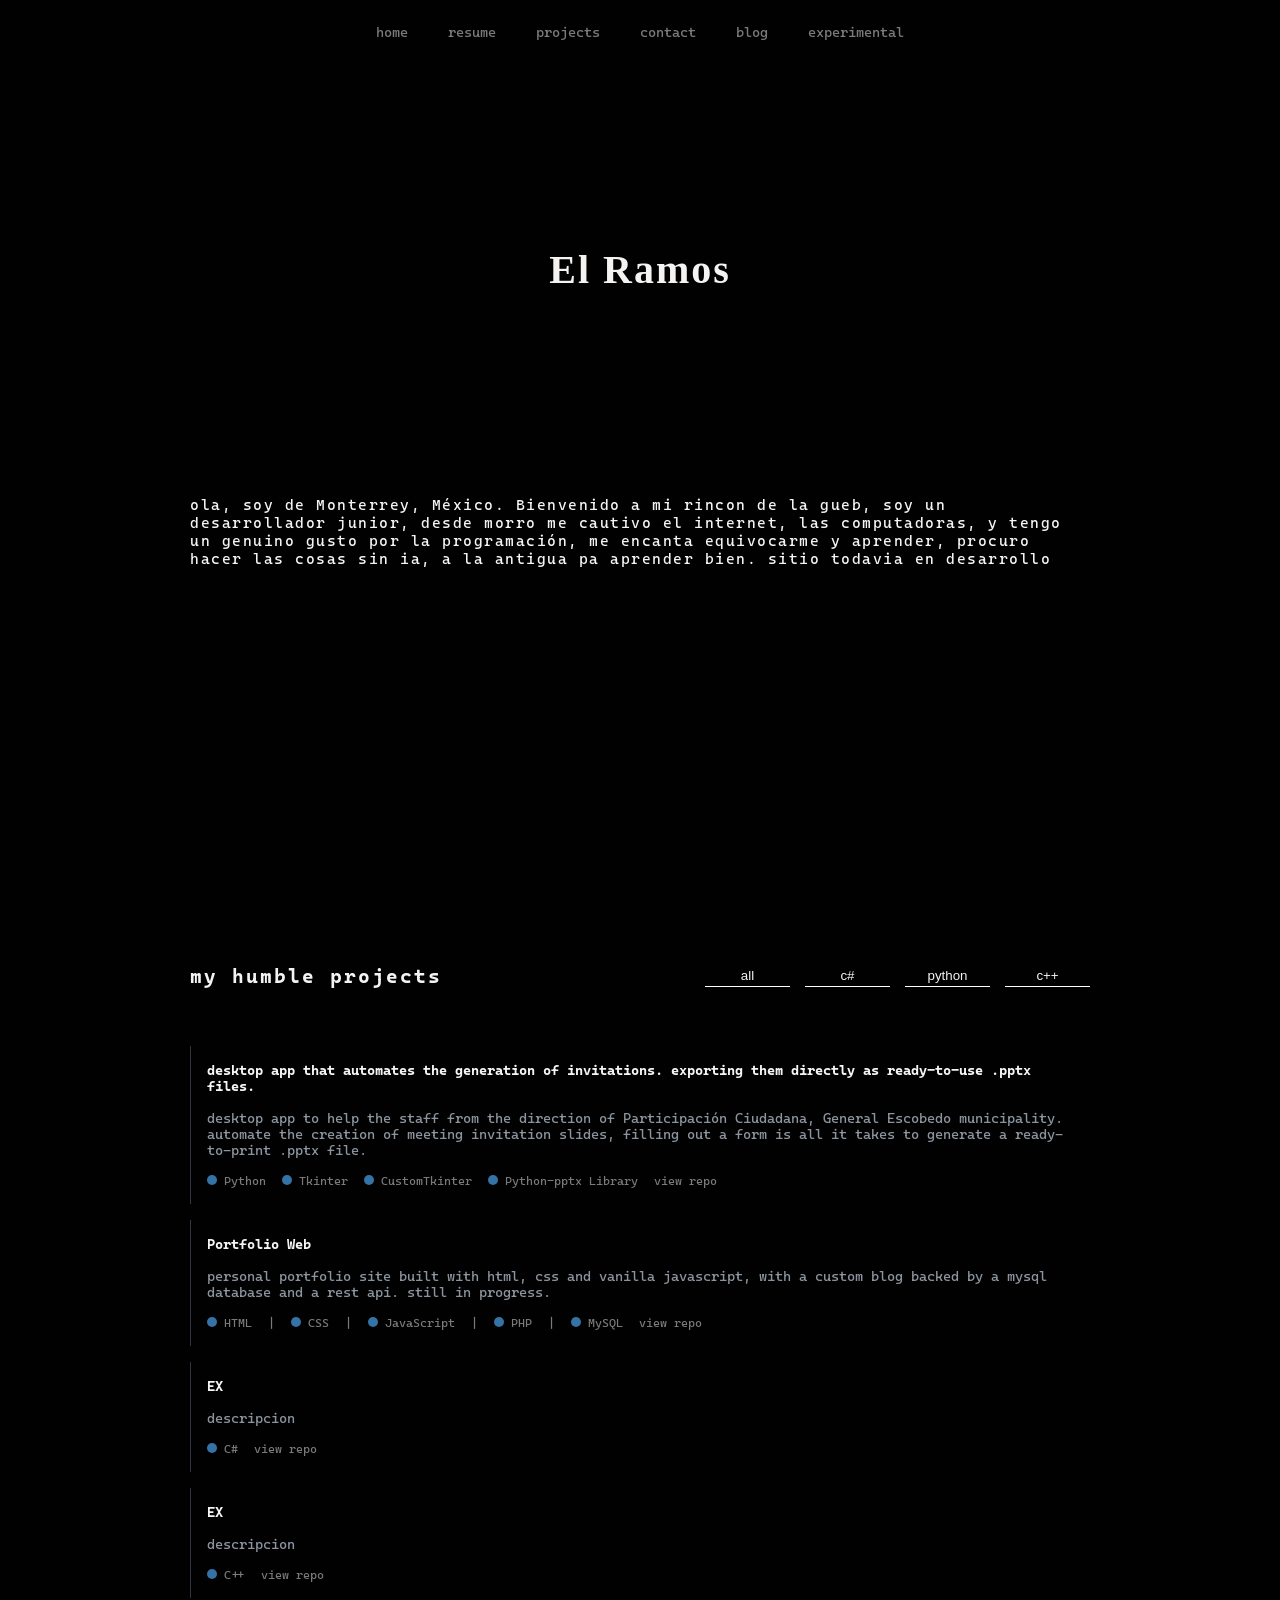
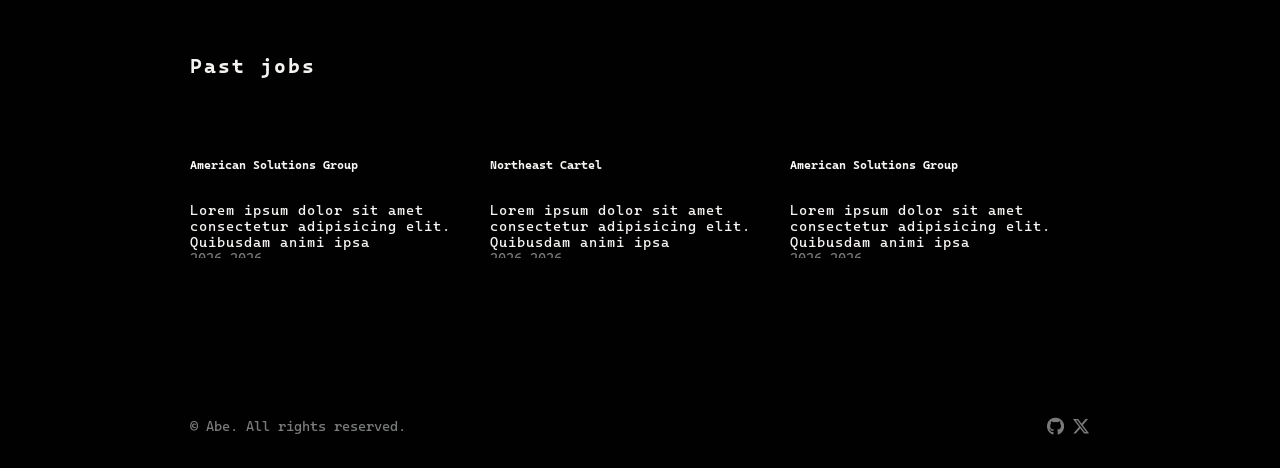
==== index.html @ aaf01628 "index fix" ====
<!DOCTYPE html>
<html lang="en">
<head>
<meta charset="UTF-8">
<meta name="viewport" content="width=device-width, initial-scale=1.0">
<title>Abe's site</title>
<link rel="stylesheet" href="https://cdnjs.cloudflare.com/ajax/libs/font-awesome/6.5.0/css/all.min.css">
<link rel="stylesheet" href="./style.css">

</head>
<body>
     <div class="navbar">
        <ul>
            <li><a href="./index.html">home</a></li>
            <li><a href="">resume</a></li>
            <li><a href="">projects</a></li>
            <li><a href="">contact</a></li>
            <li><a href="">blog</a></li>
            <li><a href="">experimental</a></li>
        </ul>

        
    </div>
<div class="contenedor">
       

    <div class="main">
        <h1>El Ramos</h1>
        <p>ola, soy de Monterrey, México. Bienvenido a mi rincon de la gueb, soy un desarrollador junior, desde morro me cautivo el internet, las computadoras, y tengo un genuino gusto por la programación, me encanta equivocarme y aprender, procuro hacer las cosas sin ia, a la antigua pa aprender bien. sitio todavia en desarrollo </p>

        <div id="music" class="music">
            <pre id="music-content">
            </pre>  
        </div>
 
    </div>

        
    
    <div class="projects">
        <div class="projects-header">
            <h2>my humble projects</h2>
            <div class="filtro-buttons">
                <button  data-filter="all">all</button>
                <button  data-filter="c#">c#</button>
                <button  data-filter="python">python</button>
                <button  data-filter="c++">c++</button>
            </div>
        </div>
        
        <div class="project-item" data-tag="c++">

            <div class="project-header">
                <a href="" class="project-name">desktop app that automates the generation of invitations. exporting them directly as ready-to-use .pptx files.</a>
            </div>

            <p class="project-desc">desktop app to help the staff from the direction of Participación Ciudadana, General Escobedo municipality. automate the creation of meeting invitation slides, filling out a form is all it takes to generate a ready-to-print .pptx file.</p>
            
            <div class="project-meta">
                <span class="lang"><span class="lang-dot"></span> Python</span>
                <span class="lang"><span class="lang-dot"></span> Tkinter</span>
                <span class="lang"><span class="lang-dot"></span> CustomTkinter</span>
                <span class="lang"><span class="lang-dot"></span> Python-pptx Library   </span>


                <a class="project-github" href="https://github.com/BrahaME123/pptx-template-powerpoint">view repo</a>
                
            </div>

        </div>


        <div class="project-item" data-tag="python">

            <div class="project-header">
                <a href="" class="project-name">Portfolio Web</a>
            </div>

            <p class="project-desc">personal portfolio site built with html, css and vanilla javascript, with a custom blog backed by a mysql database and a rest api. still in progress.</p>

            
            <div class="project-meta">
                <span class="lang"><span class="lang-dot"></span> HTML</span>
|               <span class="lang"><span class="lang-dot"></span> CSS</span>
|               <span class="lang"><span class="lang-dot"></span> JavaScript</span>
|               <span class="lang"><span class="lang-dot"></span> PHP</span>
|               <span class="lang"><span class="lang-dot"></span> MySQL</span>
                <a class="project-github" href="#">view repo</a>
                
            </div>

        </div>
        <div class="project-item" data-tag="c#">

            <div class="project-header">
                <a href="" class="project-name">EX</a>
            </div>

            <p class="project-desc">descripcion</p>
            
            <div class="project-meta">
                <span class="lang"><span class="lang-dot"></span> C#</span>
                <a class="project-github" href="#">view repo</a>
            </div>

        </div>

        <div class="project-item" data-tag="c++">

            <div class="project-header">
                <a href="" class="project-name">EX</a>
            </div>

            <p class="project-desc">descripcion</p>
            
            <div class="project-meta">
                <span class="lang"><span class="lang-dot"></span> C++</span>
                <a class="project-github" href="#">view repo</a>

            </div>
        </div>
        
        
         <div class="experiencia">
        <h2>Past jobs</h2>
        <div class="experiencia-contenedor">
            <div class="exp-card">
                <h5>American Solutions Group</h5>
                <p>Lorem ipsum dolor sit amet consectetur adipisicing elit. Quibusdam animi ipsa </p>
                <span>2026-2026</span>
            </div>

            <div class="exp-card">
                <h5>Northeast Cartel</h5>
                <p>Lorem ipsum dolor sit amet consectetur adipisicing elit. Quibusdam animi ipsa </p>
                <span>2026-2026</span>

            </div>                    

            <div class="exp-card">
                <h5>American Solutions Group</h5>
                <p>Lorem ipsum dolor sit amet consectetur adipisicing elit. Quibusdam animi ipsa </p>
                <span>2026-2026</span>
            </div>
            
        </div>
    </div>


    <div class="socials">

        
    </div>

    </div>

   
    
    <footer>
        <div class="foot-contenedor">
            <p>&copy; Abe. All rights reserved.</p>
            <div class="foot-socials">
                <a href="https://github.com/BrahaME123">    <i class="fa-brands fa-github"></i></a>
                <a href="https://x.com/AParza"><i class="fa-brands fa-x-twitter"></i></a>
            </div>
        </div>
    </footer>

</div>   
<script src="https://code.jquery.com/jquery-3.7.1.min.js"></script>
<script src="js/nowplaying.js"></script> 
<script src="js/filtro.js"></script>

</body>
</html>
---- style.css ----
@import url('https://fonts.googleapis.com/css2?family=Cascadia+Code:ital,wght@0,200..700;1,200..700&display=swap');
*{
    margin:0;
    padding:0;
    box-sizing: border-box;    
}
:root{
    --gray:#787b79;
    --background:#010101;
    --header:#4a4a4a;
    --text:#F5F3F1;
    --title:#eeb7eb;
    --command:#68ff99;
    --error:#ff8383;





}

body{
    font-family: 'Cascadia Code', monospace, 'Verdana';
    background-color:var(--background);
    color: var(--text);
    font-size: 14px;

}


.contenedor{
    max-width:900px;
    
    margin:0 auto;

}

a{
    text-decoration: none;
    transition:
        color 0.1s ease;
    
    color: var(--gray);
}

a:hover{
    color:#ababab
}
::-webkit-scrollbar{
    width: 0px;
    
}


.navbar{
    padding:1.5rem 0;

}

.navbar ul{
    display:flex;
    justify-content:center;
    justify-items:center;
}
.navbar li{
    list-style: none;
    padding: 0 20px;
}


.main{
    height: 100vh;
    display:flex;
    flex-direction:column;
    justify-content:space-evenly;
    align-items:center;
    padding-bottom: 5rem;   
}
.main h1{
    font-family: 'Times New Roman', Times, serif;
    letter-spacing: 2px;
    font-size:40px;
    padding:2rem 0;
    font-weight:900;
}
.main p{
    letter-spacing: 1.5px;
    font-size: 15px;
    padding-top: 20px;
}

.projects{
    transition: all 0.2s ease-in;
    display:flex;
    flex-direction:column;

}
.projects-header{
    display: flex;
    
    flex-direction: row;
    justify-content: space-between;
    align-items: center;
    margin-bottom: 50px;

}
.projects h2{
    font-size:20px;
    
    align-self:start;
    letter-spacing:2px;
}
.project-github{
    display:flex;
    align-items:center;
}
.project-item{
    padding:1rem 1rem;
    margin: 0.5rem 0;
    border-left:1px solid #30363d;
}

.project-header{
    display:flex;
    align-items:center;
    gap:0.5rem;
}
.project-name{
    font-weight:900;
    color: #F4F4F4 ;
    text-decoration:none;
}

.project-desc{
    color:#8b949e;
    font-size:0.875rem;
    margin:1rem 0;

}

.project-meta{
    display:flex;
    gap:1rem;
    font-size:0.75rem;
    color:var(--gray);
}
.lang-dot{
    display:inline-block;
    width:10px; height:10px;
    border-radius:50%;
    background:#3572A5;

}
.foot-contenedor{
    display:flex;
    flex-direction: row;
    padding:2rem 0;
    color: var(--gray);
    
    justify-content:space-between;
}
.footer{
    background-color:red;
    color: var(--gray);
}
.footer p{
    color:var(--gray);
    text-align:center;

}
i{
    font-size: 18px;
}

.filtro-buttons{
    display: flex;
    justify-content: center;
    align-items: center;
    gap: 15px;
    
}
button{
    
    width: 85px;
    padding:3px;
    background-color: transparent;
    border: none;
    border-bottom: 1px solid white;
    color: var(--text);
}
button:hover{
    background-color: var(--header);
    
}


.mensaje{
    display: flex;
    padding-top: 5rem;
    flex-direction: column;    
    justify-content: center;
    align-items: center;
}
.mensaje-contenedor{

    width: 600px;
    padding: 20px;
}
.mensaje-contenedor form{
    display: flex;
    flex-direction: column;
    gap: 12px;
}

.mensaje-contenedor button{
    margin: 0 auto;
}
.mensaje-contenedor textarea {
    background-color: var(--background);
    border: none;
    color: var(--text);
}

.mensaje-contenedor input{
    color: var(--text);
    background-color: var(--background);
    border: none;
}




.experiencia{
    padding: 3rem 0;
}


.experiencia-contenedor{

    display: flex;
    justify-content: space-between;
    align-items: center;
    padding: 5rem 0;

}
.exp-card{
    height: 100px;
    overflow: hidden;
    
}
.exp-card span{
    color: var(--gray);
}
.exp-card p{
    padding-top: 30px   ;
    letter-spacing: 1px;
}
.music-container {
    display: flex;
    justify-content: space-evenly;
    align-items: center;
    flex-direction: row;
    gap: 8px;
}

.music {
    width: 100%;

}

.music-header {
    display: flex;
    align-items: center;
    justify-content: center;
    gap: 6px;
    font-size: 1rem;
    letter-spacing: 1.5px;
    margin-bottom: 2rem;
}

.music-header h4 {
    margin: 0;
    font-size: 1rem;
    letter-spacing: 1.5px;
    text-transform: uppercase;
    opacity: 0.7;
}

.music-icon {
    color: var(--text-secondary, #8a8a8a);
    opacity: 0.7;
}

.music-content {
    display: flex;
    flex-direction: row;
    gap: 1rem;
    color: var(--command);
    background-color: var(--background-secondary, #1a1a1a);
    padding:1rem;
}

.cover {
    width: 50px;
    height: 50px;

    object-fit: cover;
    border-radius: 4px;
    border: 1px solid var(--border, #333);
}

.track-info {
    display: flex;
    flex-direction: column;
    gap: 2px;
}

.track-name {
    font-size: 0.9rem;
    font-weight: 600;
    letter-spacing: 1px;
}

.artist-name {
    font-size: 1.1rem;
    opacity: 0.7;
}

.status {
    font-size: 0.75rem;
    text-transform: lowercase;
    opacity: 0.6;
    letter-spacing: 1px;
}

.status.is-live {
    color: var(--accent, #5fbf8e);
    opacity: 1;
    display: inline-flex;
    align-items: center;
    gap: 6px;
}

.status.is-live::before {
    content: "";
    width: 6px;
    height: 6px;
    border-radius: 50%;
    background: currentColor;
    animation: pulse 1.5s infinite ease-in-out;
}

@keyframes pulse {
    0%, 100% { opacity: 1; transform: scale(1); }
    50% { opacity: 0.4; transform: scale(0.8); }
}




@media (max-width: 768px) {
    .contenedor {
        padding: 0 1.2rem;
    }

    .navbar ul {
        flex-wrap: wrap;
        gap: 8px;
    }
    .navbar li {
        padding: 0 10px;
    }

    .main {
        height: auto;
        padding: 4rem 0 3rem;
        gap: 2rem;
    }
    .main h1 {
        font-size: 28px;
        text-align: center;
    }
    .main p {
        font-size: 14px;
    }

    .projects-header {
        flex-direction: column;
        align-items: flex-start;
        gap: 1rem;
    }
    .filtro-buttons {
        flex-wrap: wrap;
        justify-content: flex-start;
    }
    button {
        width: auto;
        padding: 5px 10px;
    }

    .music-content {
        flex-direction: column;
        align-items: center;
        text-align: left;
    }
       
    .cover {
        width: 50px;
        height: 50px;
        object-fit: cover;
        border-radius: 4px;
        border: 1px solid var(--border, #333);
    }

    .experiencia-contenedor {
        flex-direction: column;
        gap: 2rem;
        padding: 2rem 0;
    }
    .exp-card {
        height: auto;
        width: 100%;
    }

    .mensaje-contenedor {
        width: 100%;
        padding: 10px;
    }

    .foot-contenedor {
        flex-direction: column;
        gap: 1rem;
        text-align: center;
        align-items: center;
    }
}

@media (max-width: 480px) {
    .main h1 {
        font-size: 22px;
    }
    .navbar li {
        padding: 0 6px;
        font-size: 13px;
    }
    .track-name {
        font-size: 0.8rem;
    }
    .artist-name {
        font-size: 0.95rem;
    }
}
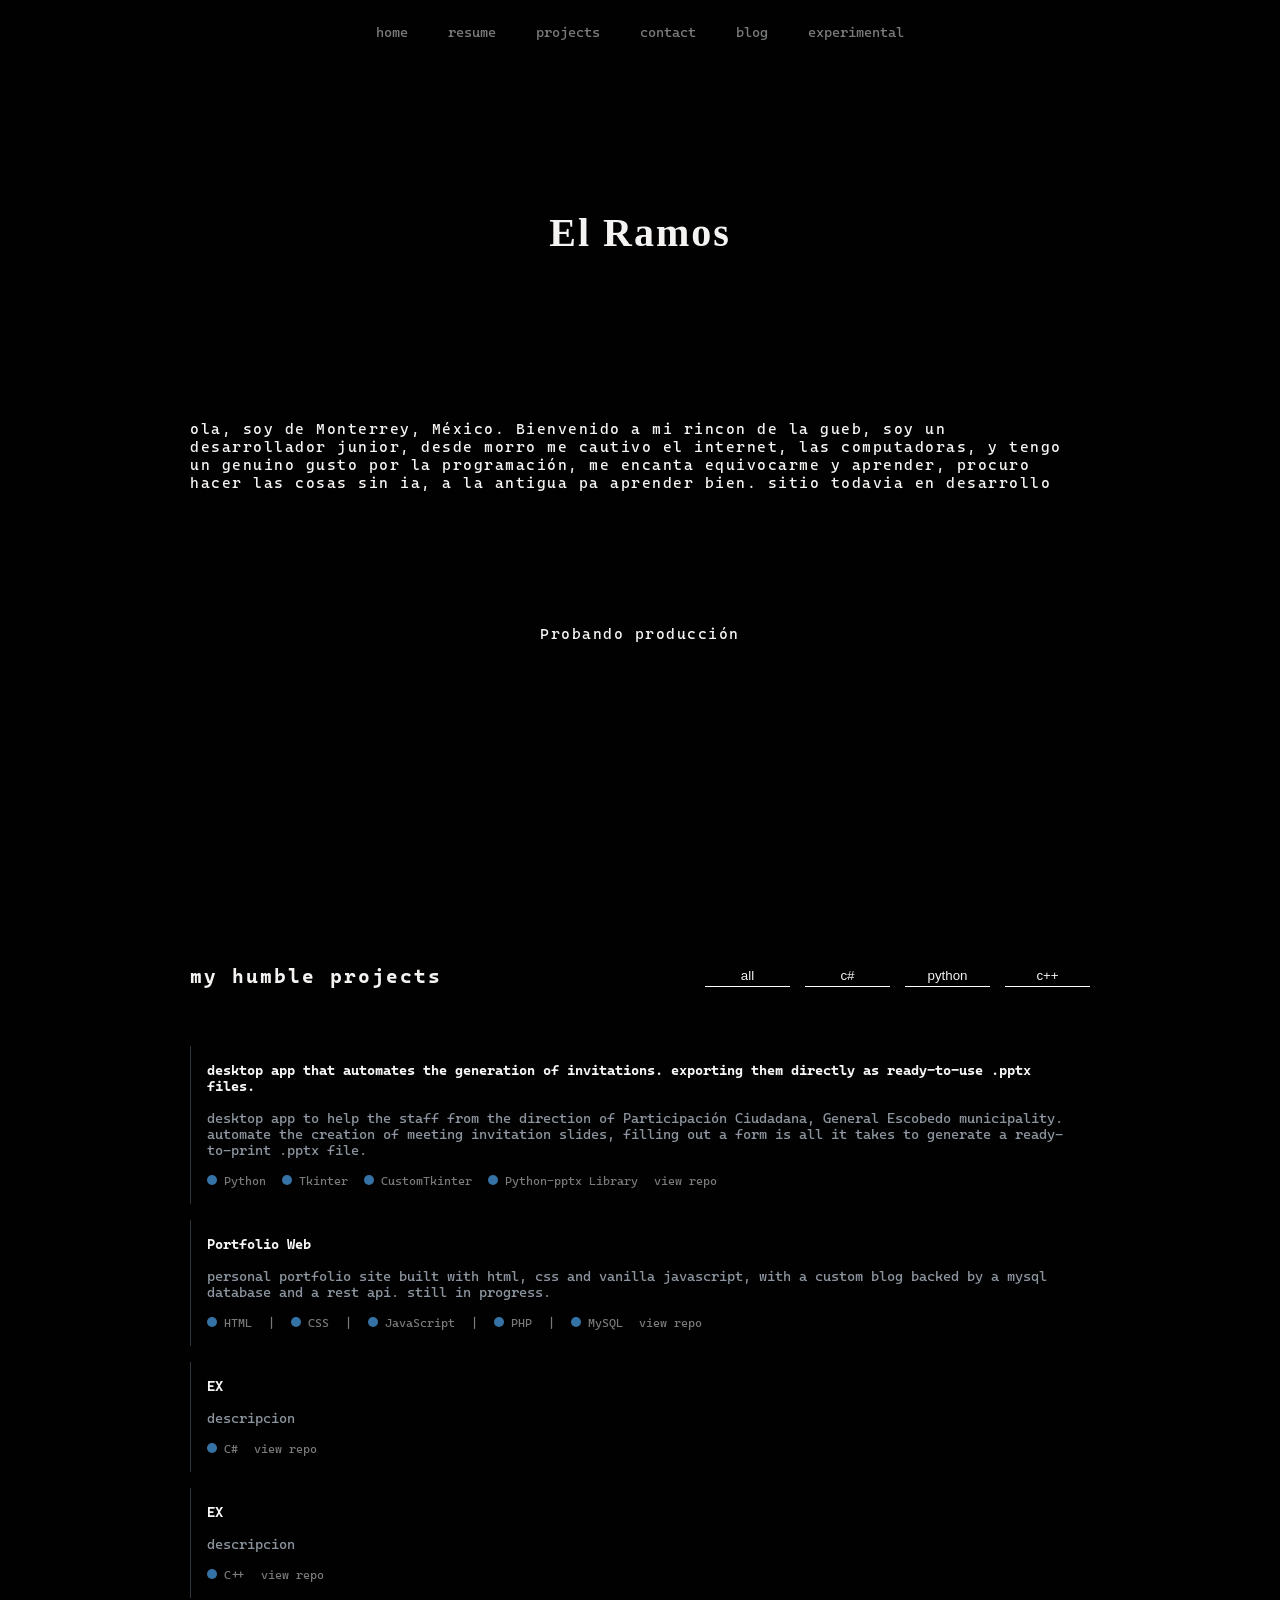
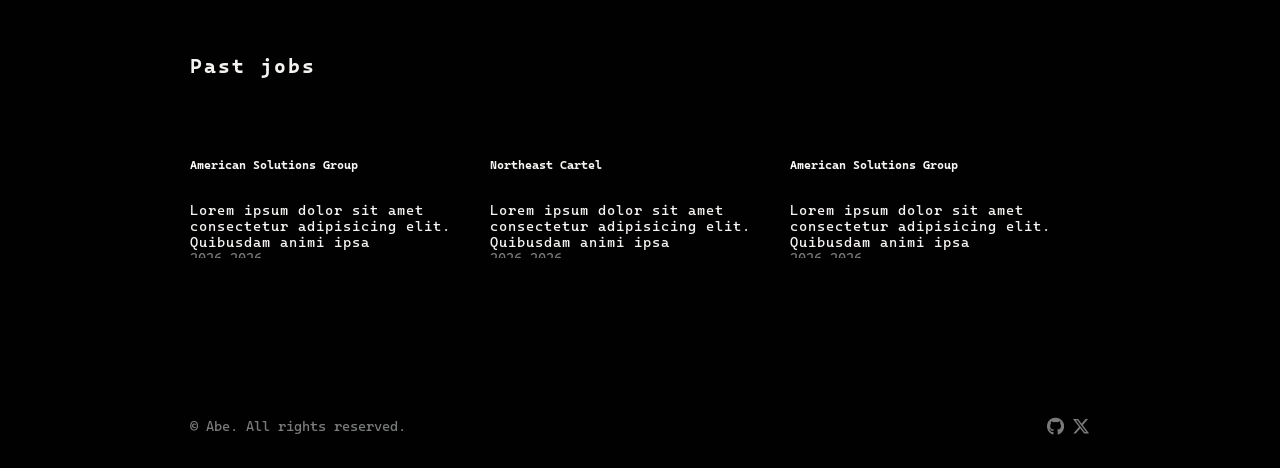
==== commit 36ae18f1: "prueba" ====
--- a/index.html
+++ b/index.html
@@ -27,7 +27,7 @@
     <div class="main">
         <h1>El Ramos</h1>
         <p>ola, soy de Monterrey, México. Bienvenido a mi rincon de la gueb, soy un desarrollador junior, desde morro me cautivo el internet, las computadoras, y tengo un genuino gusto por la programación, me encanta equivocarme y aprender, procuro hacer las cosas sin ia, a la antigua pa aprender bien. sitio todavia en desarrollo </p>
-
+        <p>Probando producción</p>
         <div id="music" class="music">
             <pre id="music-content">
             </pre>  
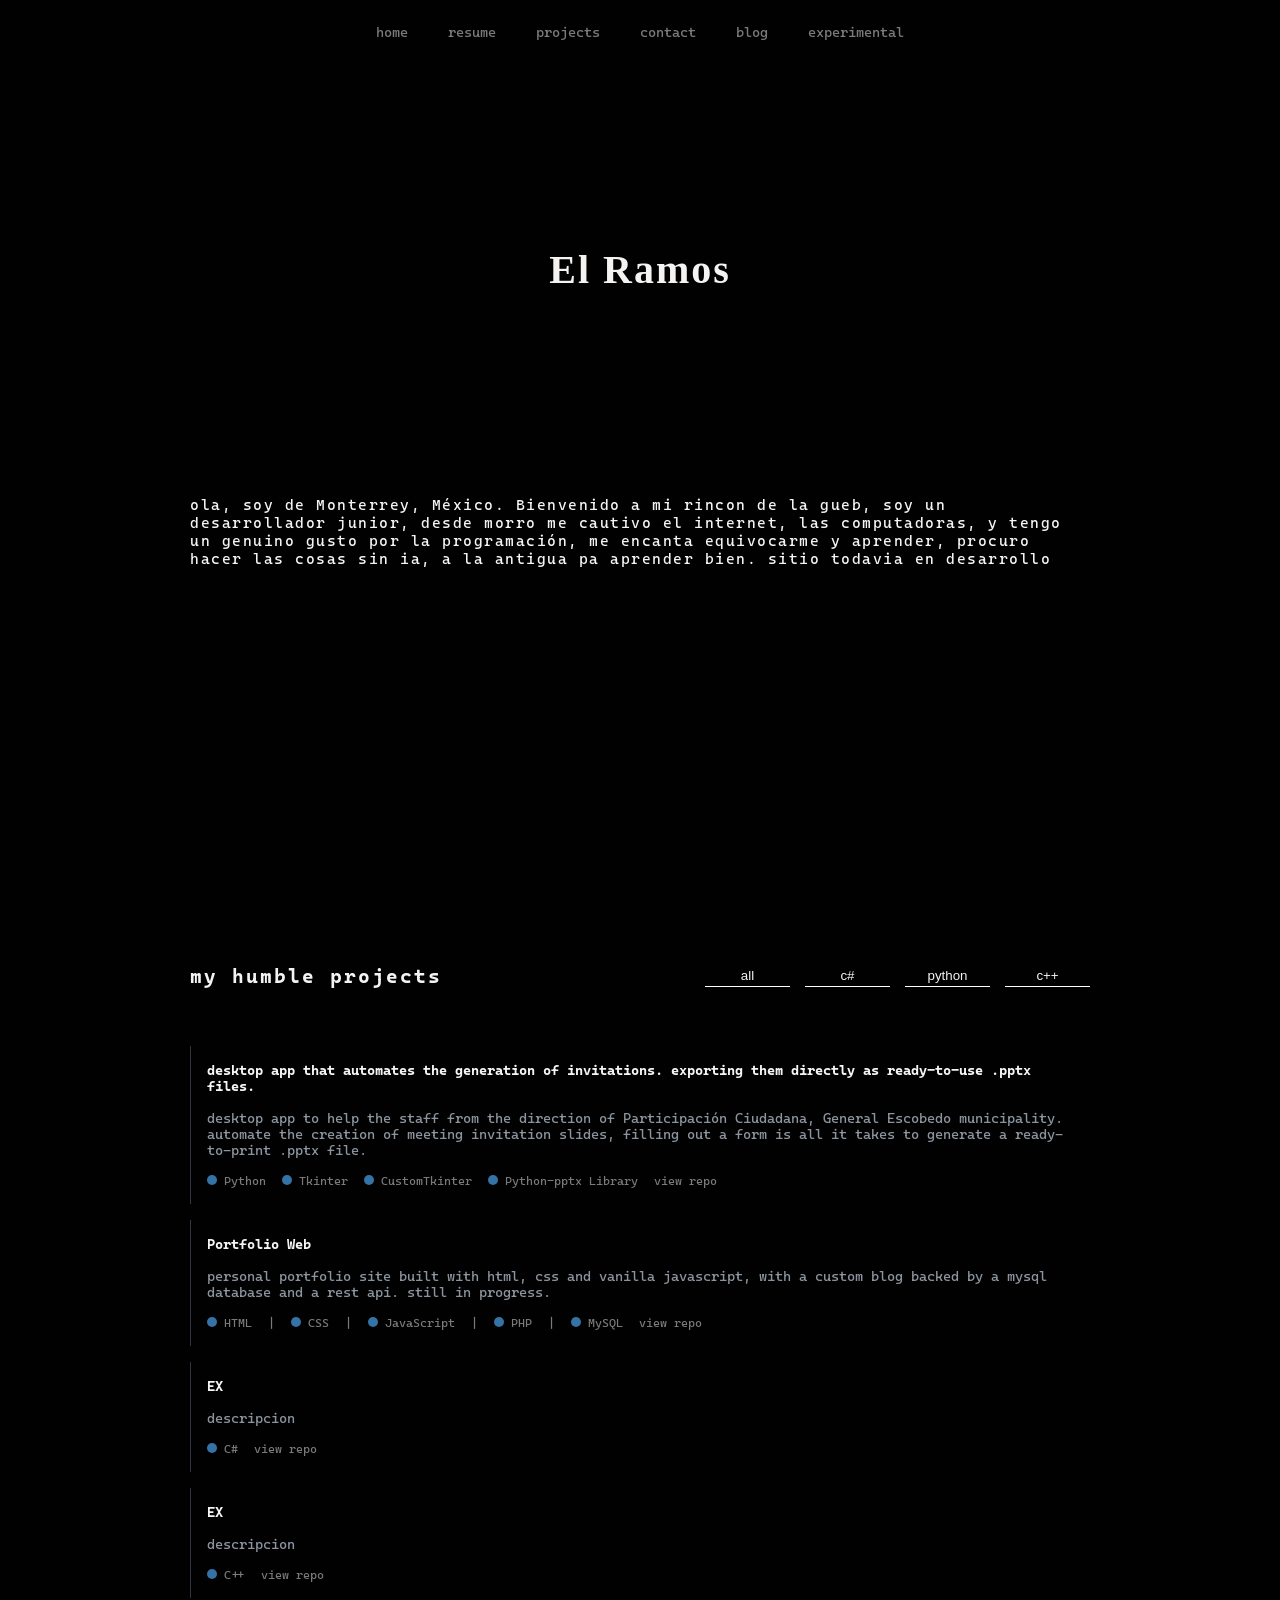
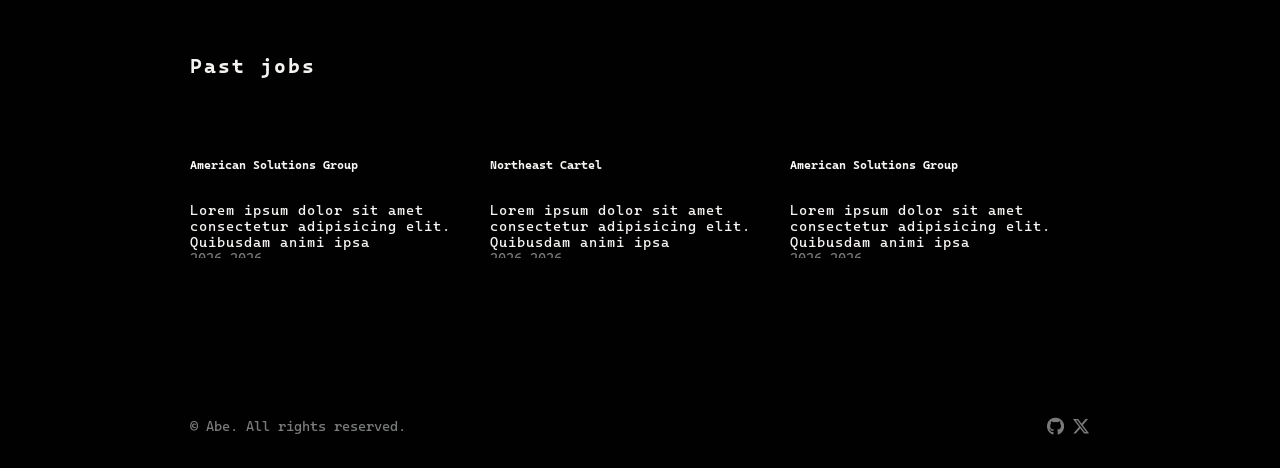
==== commit 6152fa97: "fix prueba" ====
--- a/index.html
+++ b/index.html
@@ -27,7 +27,6 @@
     <div class="main">
         <h1>El Ramos</h1>
         <p>ola, soy de Monterrey, México. Bienvenido a mi rincon de la gueb, soy un desarrollador junior, desde morro me cautivo el internet, las computadoras, y tengo un genuino gusto por la programación, me encanta equivocarme y aprender, procuro hacer las cosas sin ia, a la antigua pa aprender bien. sitio todavia en desarrollo </p>
-        <p>Probando producción</p>
         <div id="music" class="music">
             <pre id="music-content">
             </pre>  
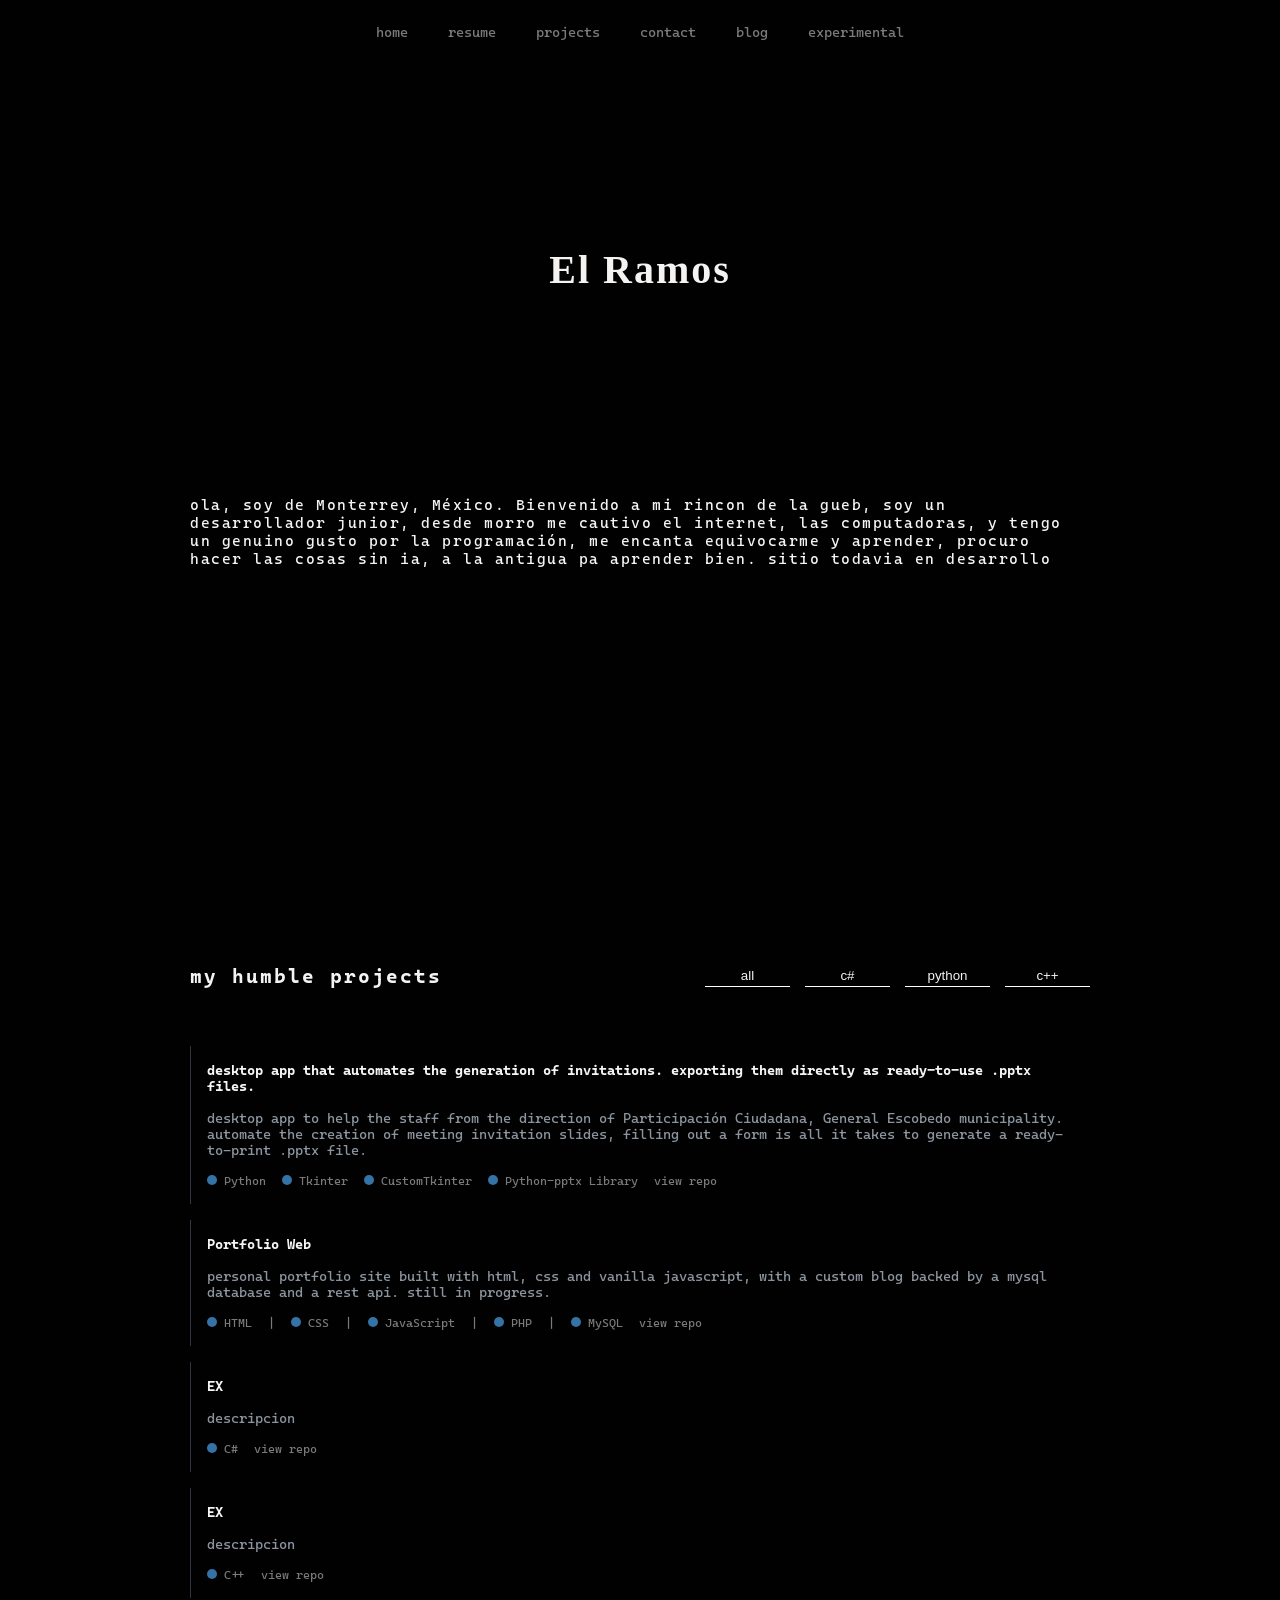
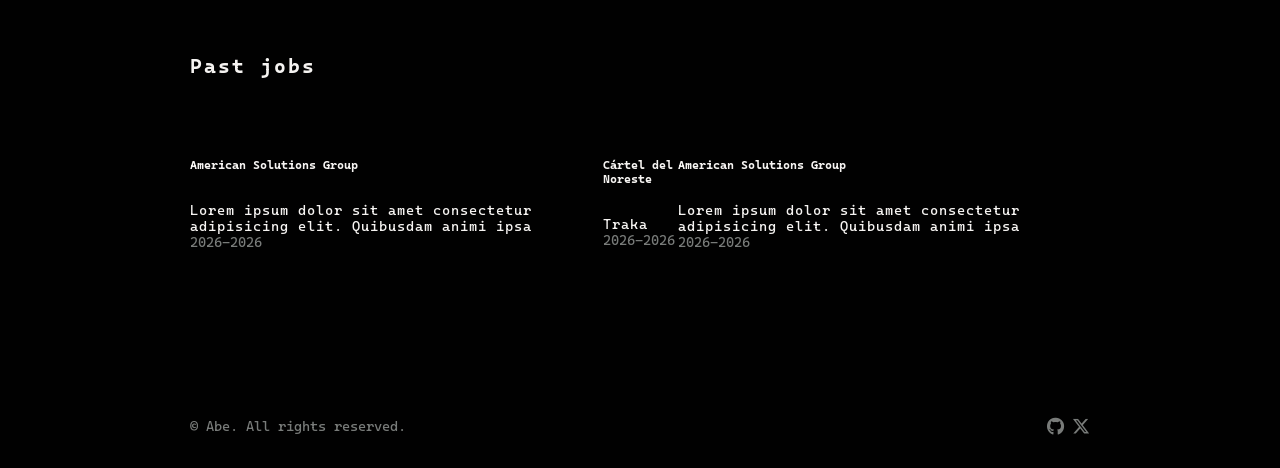
==== commit 7e81f39e: "xd" ====
--- a/index.html
+++ b/index.html
@@ -31,7 +31,6 @@
             <pre id="music-content">
             </pre>  
         </div>
- 
     </div>
 
         
@@ -130,8 +129,8 @@
             </div>
 
             <div class="exp-card">
-                <h5>Northeast Cartel</h5>
-                <p>Lorem ipsum dolor sit amet consectetur adipisicing elit. Quibusdam animi ipsa </p>
+                <h5>Cártel del Noreste</h5>
+                <p>Traka</p>
                 <span>2026-2026</span>
 
             </div>                    
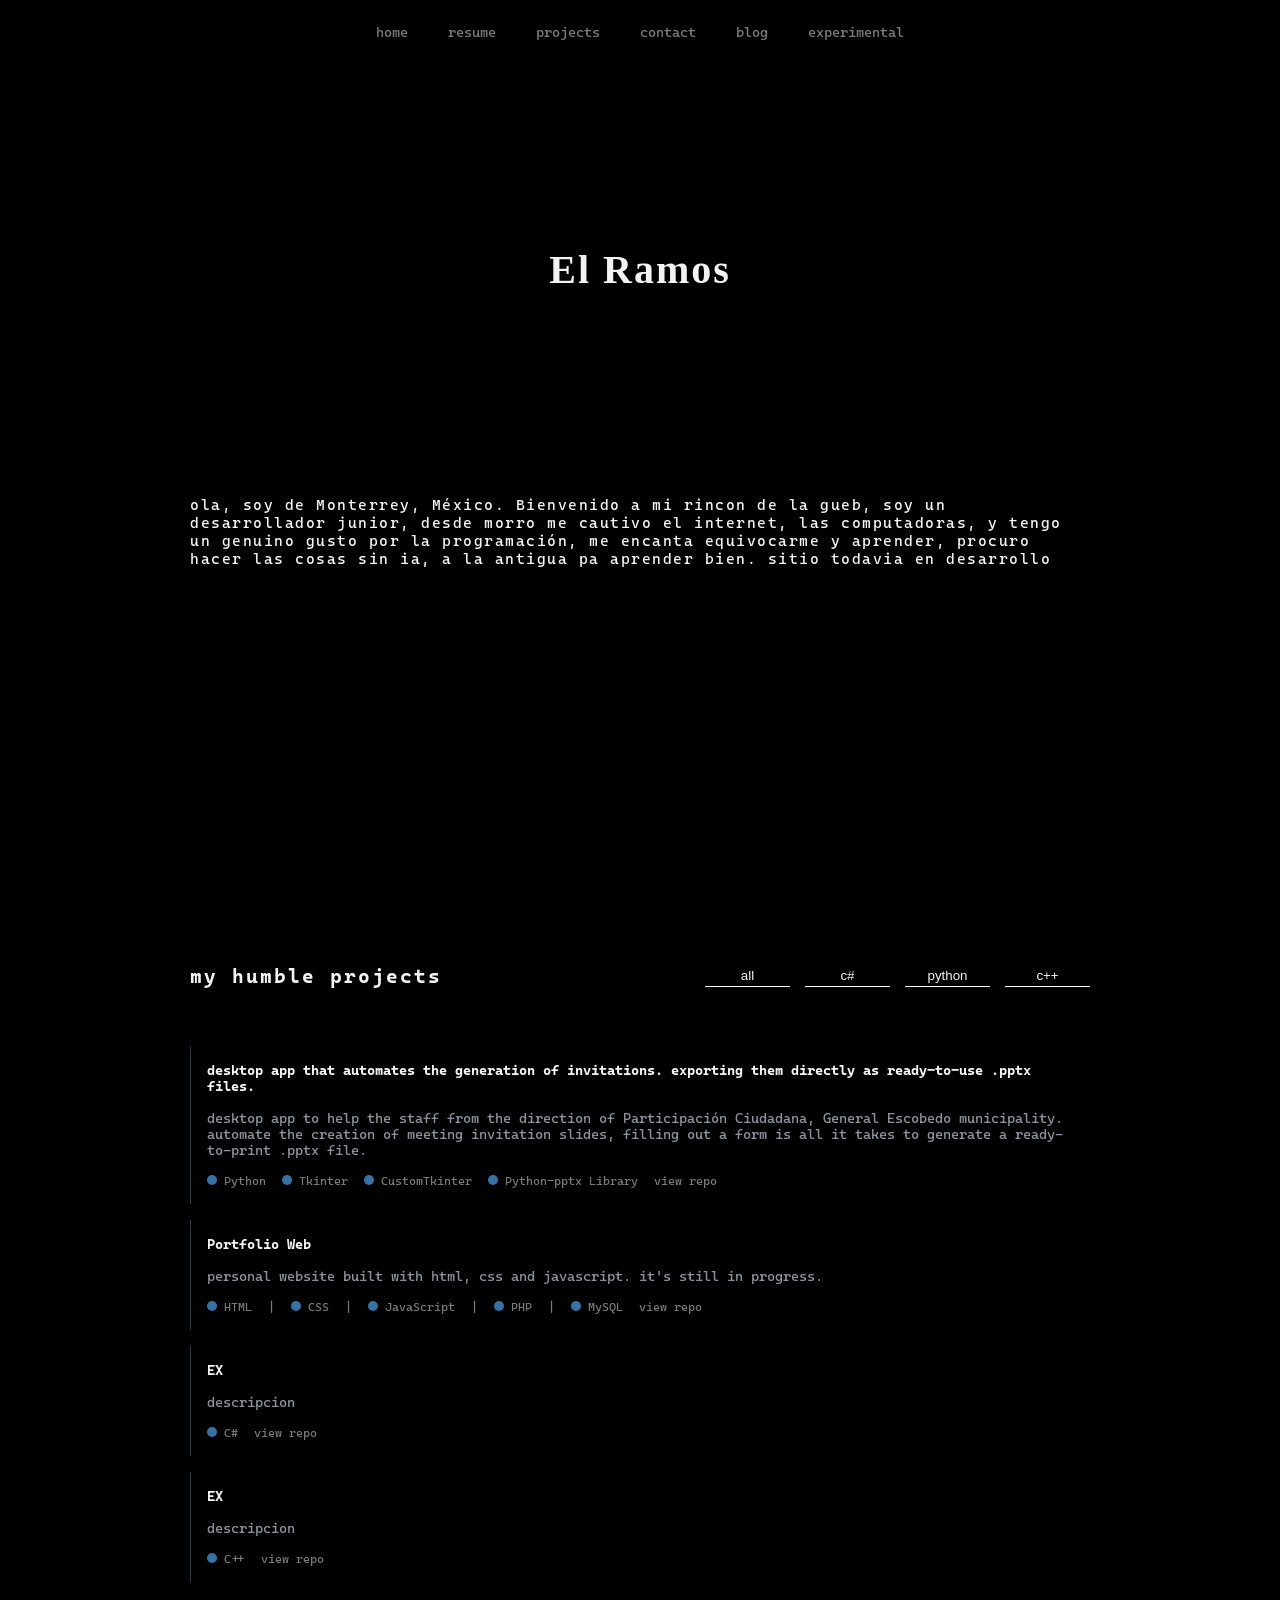
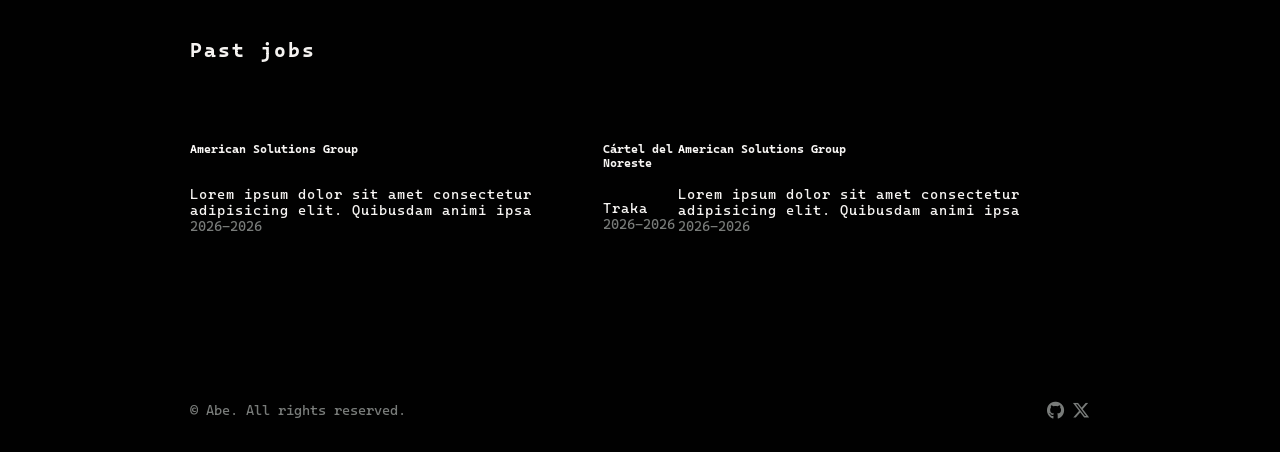
==== commit cbde52cd: "fix html" ====
--- a/index.html
+++ b/index.html
@@ -74,7 +74,7 @@
                 <a href="" class="project-name">Portfolio Web</a>
             </div>
 
-            <p class="project-desc">personal portfolio site built with html, css and vanilla javascript, with a custom blog backed by a mysql database and a rest api. still in progress.</p>
+            <p class="project-desc">personal website built with html, css and javascript. it's still in progress.</p>
 
             
             <div class="project-meta">
--- a/style.css
+++ b/style.css
@@ -245,7 +245,8 @@
 }
 .exp-card{
     height: 100px;
-    overflow: hidden;
+
+    overflow:visible;
     
 }
 .exp-card span{
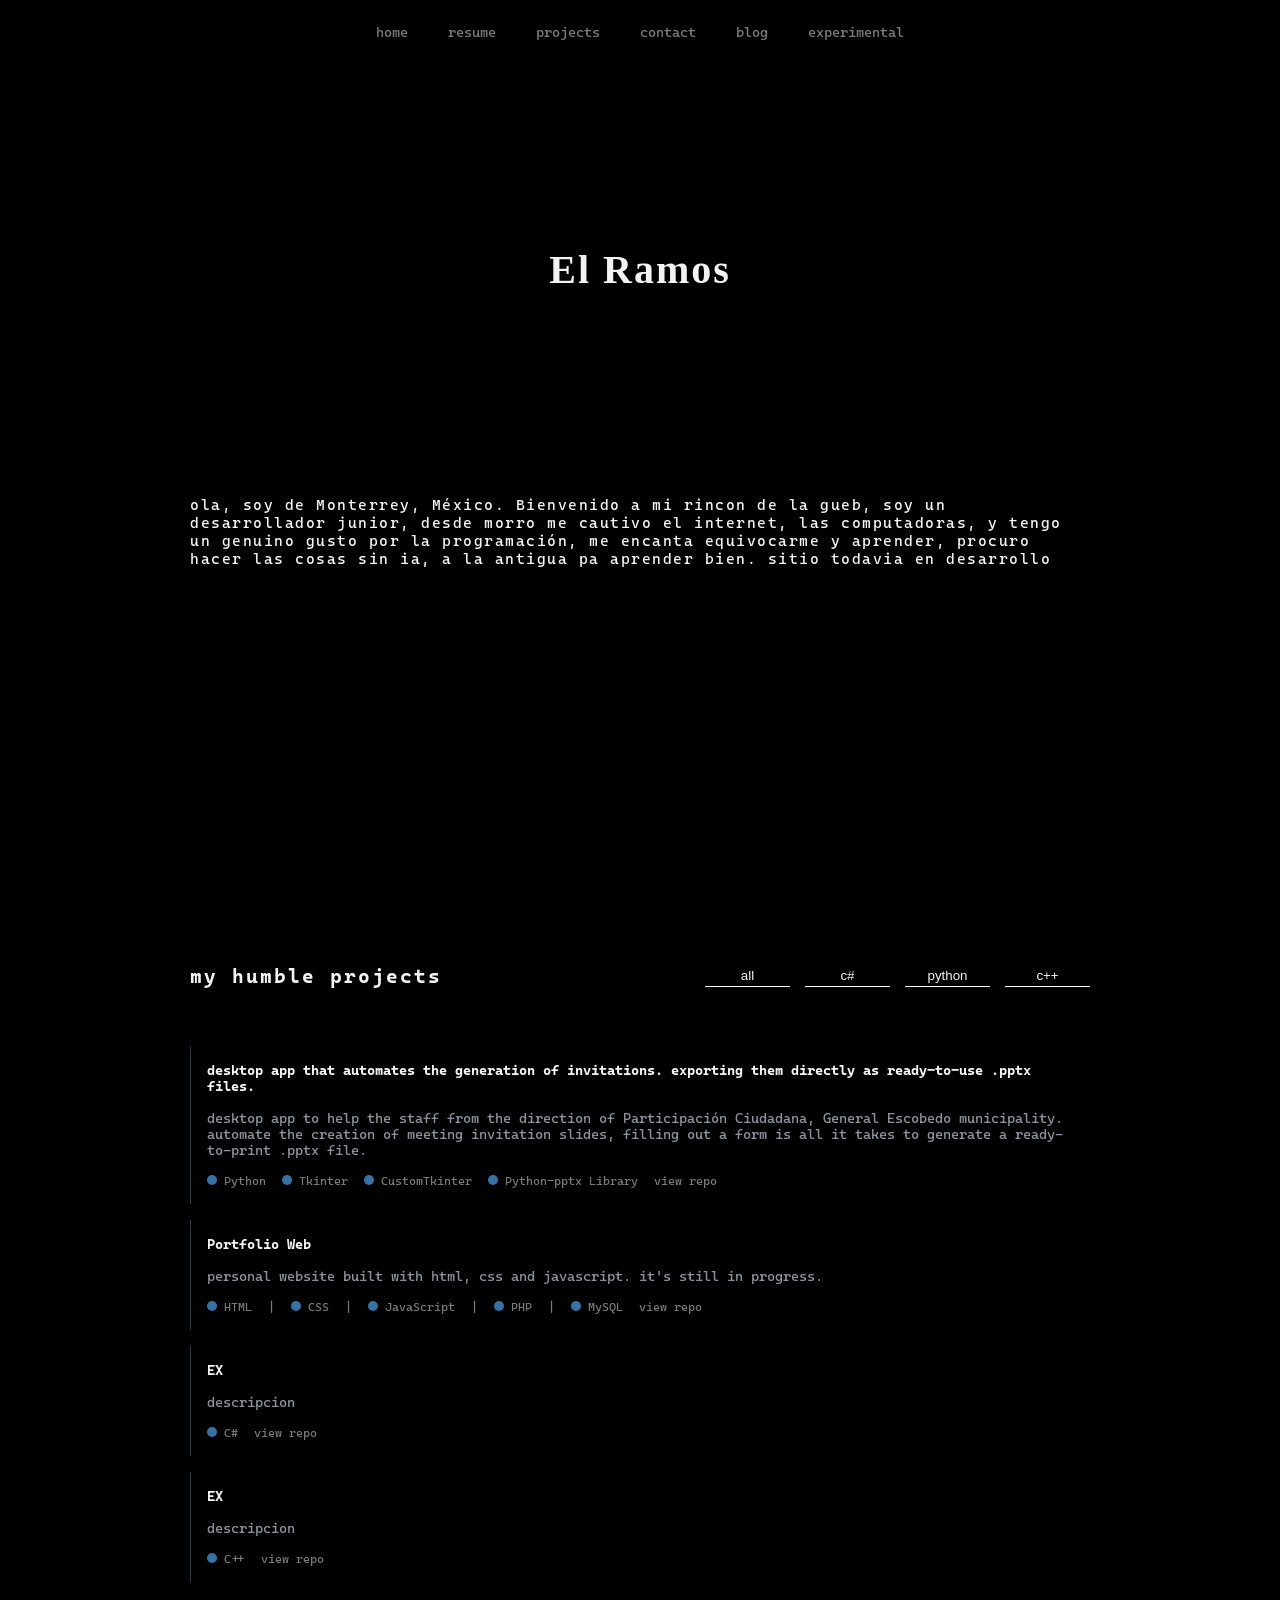
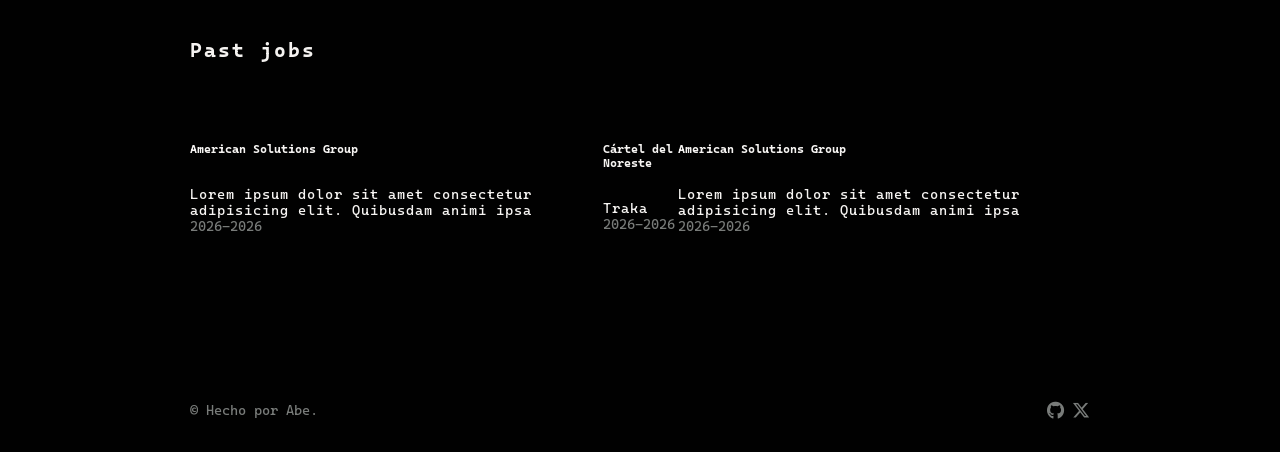
==== commit 589d4a17: "fix footer" ====
--- a/index.html
+++ b/index.html
@@ -156,7 +156,7 @@
     
     <footer>
         <div class="foot-contenedor">
-            <p>&copy; Abe. All rights reserved.</p>
+            <p>&copy; Hecho por Abe.</p>
             <div class="foot-socials">
                 <a href="https://github.com/BrahaME123">    <i class="fa-brands fa-github"></i></a>
                 <a href="https://x.com/AParza"><i class="fa-brands fa-x-twitter"></i></a>
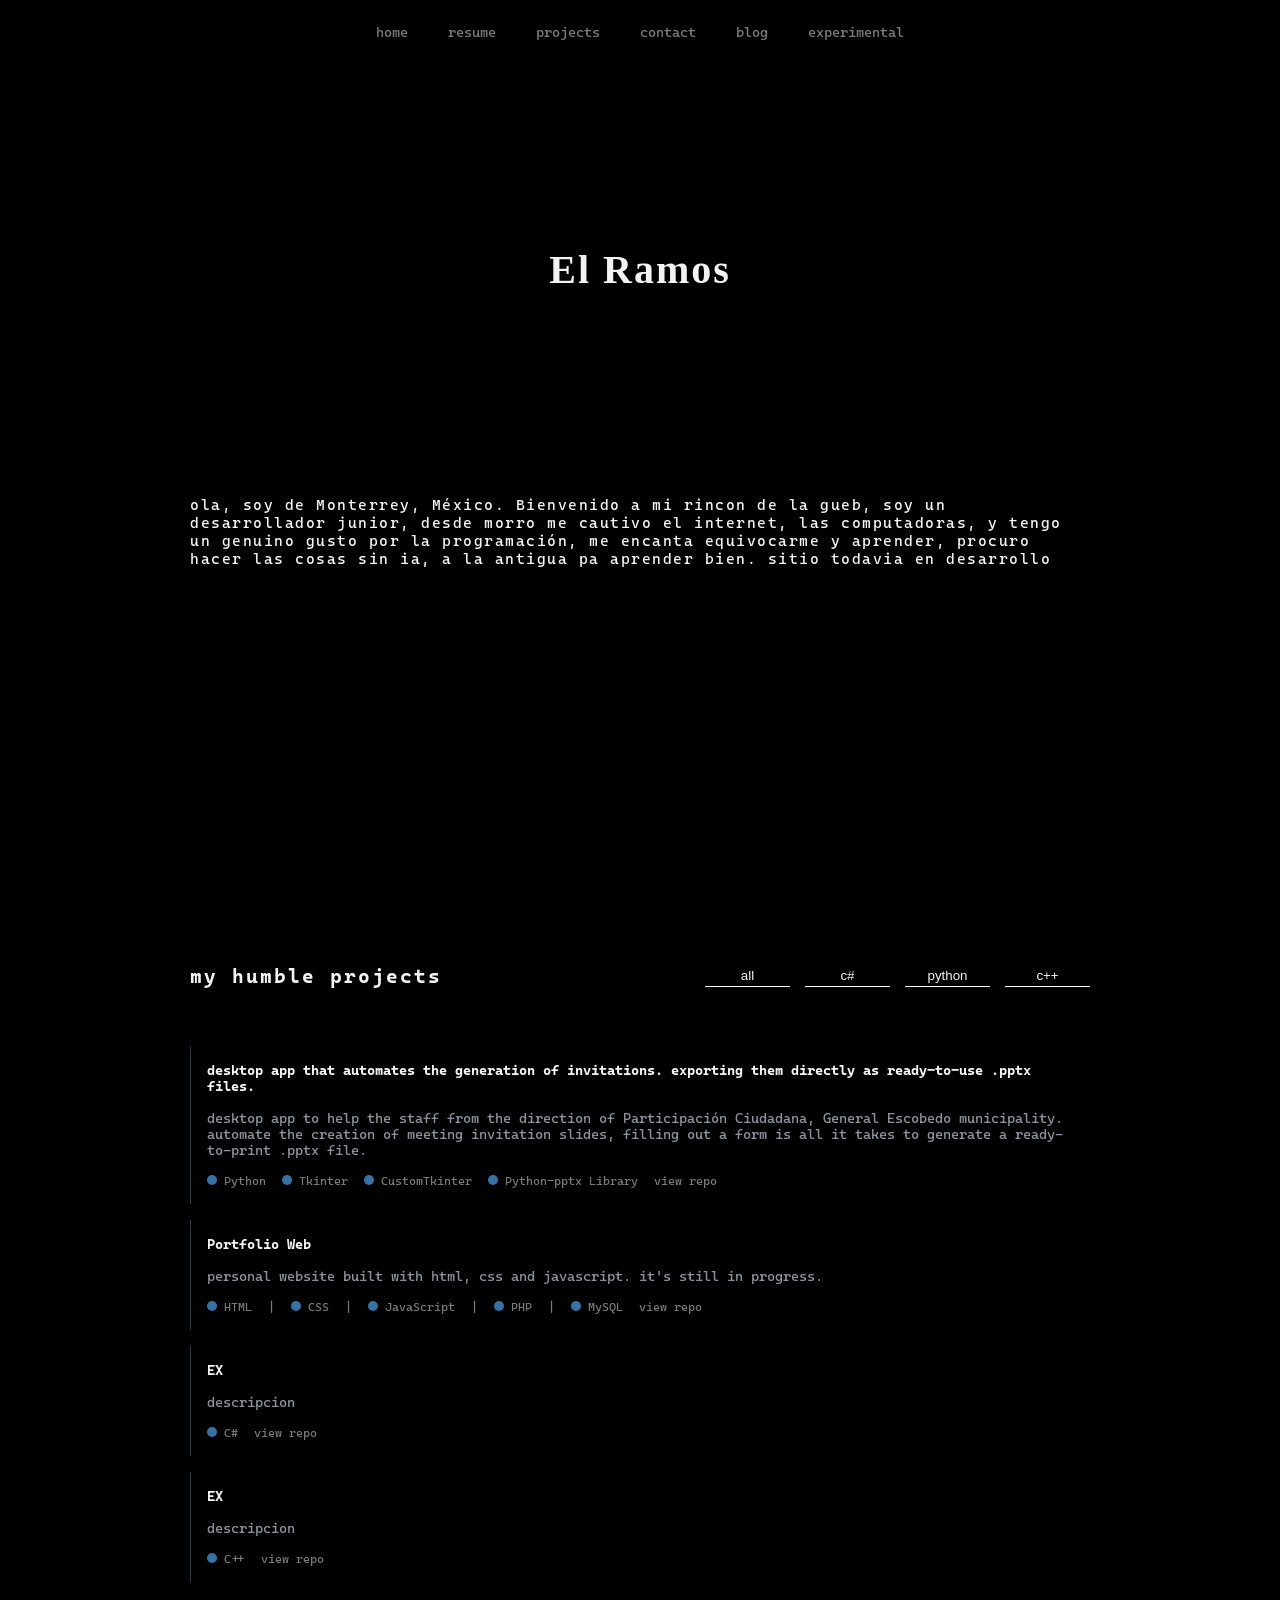
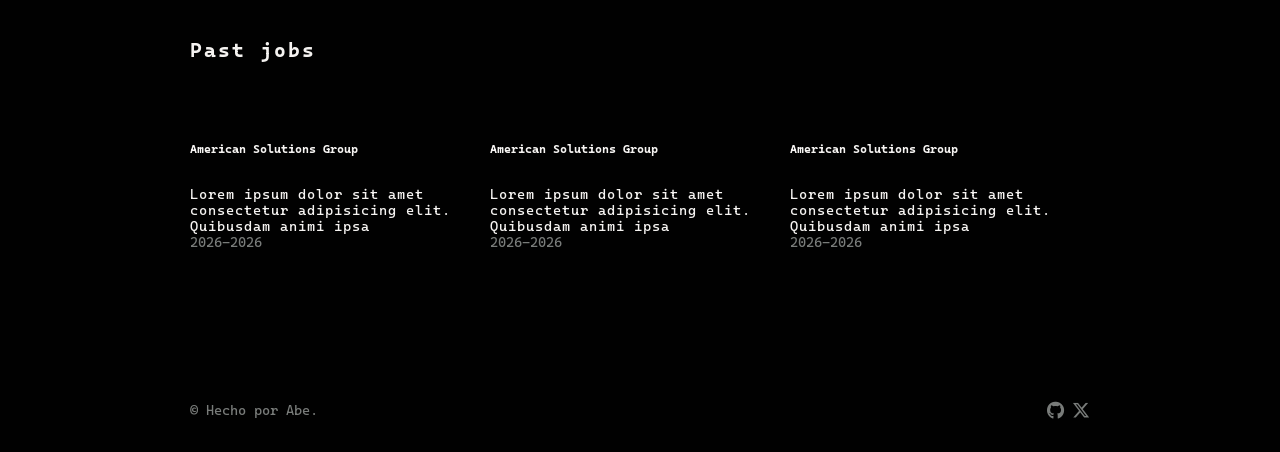
==== commit 27eb3e4c: "fixed html" ====
--- a/index.html
+++ b/index.html
@@ -129,8 +129,8 @@
             </div>
 
             <div class="exp-card">
-                <h5>Cártel del Noreste</h5>
-                <p>Traka</p>
+               <h5>American Solutions Group</h5>
+                <p>Lorem ipsum dolor sit amet consectetur adipisicing elit. Quibusdam animi ipsa </p>
                 <span>2026-2026</span>
 
             </div>                    
@@ -156,7 +156,7 @@
     
     <footer>
         <div class="foot-contenedor">
-            <p>&copy; Hecho por Abe.</p>
+    <p>&copy; Hecho por Abe.</p>
             <div class="foot-socials">
                 <a href="https://github.com/BrahaME123">    <i class="fa-brands fa-github"></i></a>
                 <a href="https://x.com/AParza"><i class="fa-brands fa-x-twitter"></i></a>
